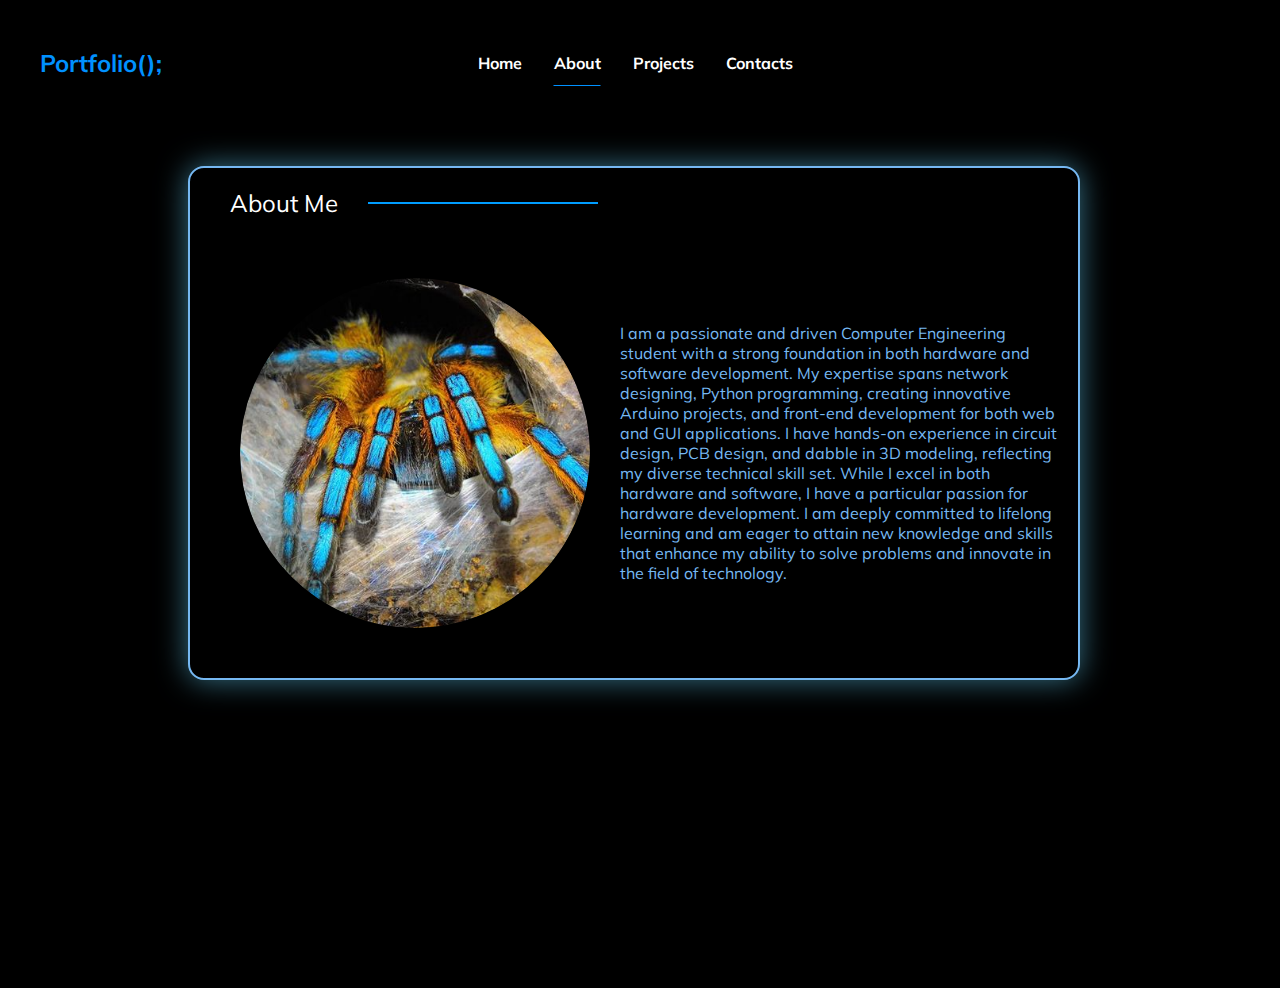
==== about.html @ 5b80104b "Add files via upload" ====
<!DOCTYPE html>
<html lang="en">
<head>
    <meta charset="UTF-8">
    <meta name="viewport" content="width=device-width, initial-scale=1.0">
    <title>PORTFOLIO</title>
    <link rel="stylesheet" href="style.css"/>
    <link rel="stylesheet" href="images.css"/>
</head>
<body>
    <nav id="default-nav">
        <div class="left">
            <a href="index.html">Portfolio();</a>
        </div>
        <ul class="nav-links">
            <li><a href="index.html">Home</a></li>
            <li><a href="about.html" class="active">About</a></li>
            <li><a href="projects.html">Projects</a></li>
            <li><a href="contacts.html">Contacts</a></li>
        </ul>
    </nav>
    <nav id="hamburger">
        <div class="left">
            <div class="asd"><a href="index.html">Portfolio();</a></div>
        </div>
        <div class="nav-hamburger">
            <div class="hamburger-icon" onclick="toggleMenu()">
                <span></span>
                <span></span>
                <span></span>
            </div>       
            <div class="menu-links">
            <li><a href="index.html" onclick="toggleMenu()">Home</a></li>
            <li><a href="about.html" onclick="toggleMenu()">About</a></li>
            <li><a href="projects.html" onclick="toggleMenu()">Projects</a></li>
            <li><a href="contacts.html" onclick="toggleMenu()">Contacts</a></li>
            </div>
        </div>
        
    </nav>
    <div class="main">
    <div class="about-container">
        <div class="about-me">
            <p class="p3">About Me</p>
            <p class="p4"></p>
        </div>
        <div class="about-content">
            <div>
                <img src="/assets/Spider-modified.png" 
                alt="pfp"
                class="pfp-icon">
            </div>
            <div>
                I am a passionate and driven Computer Engineering student with a 
                strong foundation in both hardware and software development. 
                My expertise spans network designing, Python programming, creating innovative Arduino projects,
                and front-end development for both web and GUI applications. I have hands-on experience in circuit design,
                PCB design, and dabble in 3D modeling, reflecting my diverse technical skill set. 
                While I excel in both hardware and software, I have a particular passion for hardware development.
                I am deeply committed to lifelong learning and am eager to attain new knowledge and skills that enhance 
                my ability to solve problems and innovate in the field of technology.

            </div>
            
        </div>
        
    </div>
    </div>
    <div class="skill-container">
        <div class="skills-me">
            <p class="p3">Skills</p>
            <p class="p4"></p>
        </div>
        <div class="skill-content">
            <div class="s1">
                <p class="pp1">HTML</p>
                <p class="pp1">CSS</p>
                <p class="pp1">C++</p>
                <p class="pp1">Python</p>
            </div>
            <div class="s2">
                <p class="pp1">Cisco Packet tracer</p>
                <p class="pp1">Circuit Design</p>
                <p class="pp1">3D Design</p>
                <p class="pp1">Java</p>
            </div>
        </div>
    </div>
    <script src="script.js"></script>
</body>
</html>
---- style.css ----
@import url('https://fonts.googleapis.com/css2?family=Mulish:ital,wght@0,200..1000;1,200..1000&display=swap');

* {
    background-color: black;
    margin: 0;
    padding: 0;
}

p {
    color: white;
    justify-items: center;
}

html {
    scroll-behavior: smooth;
}

body {
    width: calc(100vw - 12px);
    overflow-x: hidden;
    font-family: "Mulish", sans-serif;
    font-optical-sizing: auto;
    
     
}


a, .btn {
    transition: all 1000 ms ease;
}

.left a {
    color: rgb(0, 145, 255); 
    text-decoration: none; 
    font-weight: bold; 
}

.nav-links a {
    color: white; 
    text-decoration: none; 
    font-weight: bold; 
    
}

.nav-links a.active {
    text-decoration: underline;
    text-underline-offset: 1rem;
    text-underline-position: above;
    text-decoration-color: rgb(0, 145, 255);
}  


nav {
    display: flex;
    flex-direction: row;
    height: 14vh;
    align-items: center;
}

.left {
    padding-left: 40px;
    font-size: 1.5rem;
}

.nav-links {
    display: flex;
    flex: 1;
    flex-direction: row;
    gap: 2rem;
    list-style: none;
    justify-content: center;
    text-decoration: none;
    margin-right: 160px;
    color: rgba(0, 0, 0, 0.5);
}


#hamburger {
    display: none;
    justify-content: space-around;
}

.nav-hamburger {
    position: relative;
    display: inline-block;
    
}

.hamburger-icon {
    display: flex;
    flex-direction: column;
    justify-content: space-between;
    height: 24px;
    width: 30px;
    cursor: pointer;
}

.hamburger-icon span {
    width: 100%;
    height: 2px;
    background-color: rgb(255, 255, 255);
    transition: all 0.3 ease-in-out;
}

.menu-links {
position: absolute;
top: 100%;
right: 0;
background-color: white;
width: fit-content;
max-height: 0;
overflow: hidden;
transition: all 0.3 ease-in-out;
}

.menu-links a {
    display: block;
    padding: 10px;
    text-align: center;
    font-size: 1.5rem;
    color: white;
    text-decoration: none;
    transition: all 0.3 ease-in-out;
}
  
  .menu-links li {
    list-style: none;
}
  
  .menu-links.open {
    max-height: 300px;
}

.hamburger-icon.open span:first-child {
    transform: rotate(45deg) translate(10px, 5px);
    color: wheat;
}
  
.hamburger-icon.open span:nth-child(2) {
    opacity: 0;
}
  
.hamburger-icon.open span:last-child {
    transform: rotate(-45deg) translate(10px, -5px);
}
  
.hamburger-icon span:first-child {
    transform: none;
}
  
.hamburger-icon span:first-child {
    opacity: 1;
}
  
.hamburger-icon span:first-child {
    transform: none;
}
  

h1,h2 {
    color: white;
    margin: 10px 10px;
    font-weight: 700;
    font-size: 50px;
}

.mother-profile {
    display: flex;
    align-items: center;
    gap: 3rem;
    height: 86vh;
    justify-content: center;
    min-height: fit-content;
    opacity: 0;
    transform: translateY(50px); 
    animation: fadeInFromBottom 1.5s ease-in-out forwards;
}

.profile {
    display: flex;
    width: 350px;
    height: 350px;
    margin: auto 0;
    justify-content: center;
    border: 3px solid rgb(0, 153, 255); 
    border-radius: 50%;
    box-shadow: 0 0px 30px rgba(86, 180, 212, 0.648);
}

.p2, .p1 {
    color: rgb(0, 145, 255);
    margin-bottom: 15px;
}

.text-container {
    text-align: center;
    align-self: center;
}

.icon {
    width: 30px;
    height: 30px;
}


.icon:hover {
    cursor: pointer;
}


.socials-container {
    margin-top: 20px;
    display: flex;
    flex-direction: row;
    justify-content: center;
    align-items: center;
    align-content: center;
    gap: 20px;
}

.btn-container {
    justify-content: center;
    display: flex;
}

.btn-color {
    background-color: rgb(0, 0, 0);
    color: rgb(255, 255, 255);
    border: rgb(51, 147, 231);
    padding: .8rem;
    width: 150px;
    border-radius: 2rem;
    border: 0.1rem solid rgb(28, 82, 136);
    text-decoration: none;
}

.btn-color:link,
.btn-color:visited {
    text-decoration: none;
}

.btn-color:hover {
    cursor: pointer;
    background: rgb(0, 157, 255);
    color: black;
    border: 0.1rem solid rgb(0, 157, 255);
}

/* about */

.p3 {
    padding-left: 20px;
    font-size: 1.5rem;
    color: white;
    
}

.p4 {
    background-color: rgb(0, 157, 255);
    width: 230px; 
    height: 2px;
    align-self: center;
    margin-left: 30px;
}

.about-me {
    display: flex;
    margin: 20px;
}

.main {
    display: flex;
    justify-content: center; /* Centers horizontally */
    margin: 0;  
           
}
.about-container {
    width: 70%;
    border-radius: 1rem;
    border: solid 2px;color: rgb(118, 184, 242);
    margin: 40px;
    box-shadow: 0 0px 30px rgba(86, 180, 212, 0.648);
    opacity: ; /* Ensure it's visible initially */
    transform: translateY(0); /* Start at the normal position */
    animation: fadeInFromBottom 1.5s ease-in-out forwards;
}

.about-content {
    display: flex;
    margin: 10px;
    align-items: center;
    padding: 10px;
}

.pfp-icon {
    margin: 30px;
    display: flex;
    width: 350px;
    height: 350px;
    justify-content: center;    
    border-radius: 50%;
    
}

.skill-container {
    margin: 40px;
    opacity: 0;
    transform: translateY(50px); 
    animation: fadeInFromLeft 1.5s ease-in-out forwards 1s;
}

.skills-me {
    display: flex;
    margin: 10px;
}

.skill-content {
    display: flex;
    flex-wrap: wrap;
    gap: 10px; 
}

.s1, .s2 {
    flex: 1;
    display: flex;
    flex-direction: row;
    align-items: center;
    justify-content: center;
    gap: 4rem;
}

.pp1 {
    border: solid 2px;
    border-color: rgb(118, 184, 242);
    box-shadow: 0 0px 15px rgba(118, 184, 242, 0.648);
    margin: 10px;
    width: 200px;
    height: 40px;
    display: flex;
    justify-content: center;
    align-items: center;
}

/* Project */

.projects {
    opacity: 0;
    transform: translateY(50px); 
    animation: fadeInFromBottom 1.5s ease-in-out forwards;
}

.project {
    margin: 30px;
    justify-items: center;
    
}

.project-container {
    flex-wrap: wrap;
    display: flex;
    justify-content: center;
    align-items: center; 
    
}

.pos1, .pos2, .cisco {
    transition: transform 0.3s ease, box-shadow 0.3s ease;
}

.pos1:hover, .pos2:hover, .cisco:hover {
    transform: scale(1.05);
    box-shadow: 0 4px 20px rgba(0, 0, 0, 0.2);
}

.icon-project:hover {
    transform: scale(1.2);
    transition: transform 0.3s ease;
}

.project-img {
    width: 280px;
    height:90%;
    border-radius: 8px;
    box-shadow: 0 0px 15px rgba(131, 131, 131, 0.648);
    align-items: center;
    justify-content: center;
    justify-items: center;
    justify-self: center;
    align-self: center;
    align-content: center;
}

.pos1, .pos2, .cisco {
    border-radius: 10px;
    border: solid 1px; color: rgb(118, 184, 242);
    box-shadow: 0 0px 15px rgba(86, 180, 212, 0.648);
    flex:0 1;
    margin: 30px;
    width: 300px;
    justify-items: center;
}

.img-container {
    margin: 20px;
    height: 100%;
}

.project-text {
    justify-items: center;
    align-content: center;
    margin: 15px;

}

.title-project {
    font-size: 1.2rem;
    margin-bottom: 10px;
    
}

.link {
    justify-self: end;
    margin: 10px;
}

.icon-project {
    width: 20px;
    height: 20px;
}

.commission-container {
    display: flex;
    justify-self: center;
    align-items: center; 
}

.commission {
    opacity: 0;
    transform: translateY(50px); 
    animation: fadeInFromBottom 1.5s ease-in-out forwards 1s;
}

/* Contacts */
.contacts-container {
    opacity: 0;
    transform: translateY(50px); 
    animation: fadeInFromBottom 1.5s ease-in-out forwards;
}
.contact-text{
    font-size: 30px;
}

.contacts-details {
    display: flex;
    flex-direction: column;
    gap: 1rem; /* Space between rows */
    justify-content: center;
    height: 50vh;
}

.first-row, .second-row {
    display: flex;
    justify-content: center; /* Align items at opposite ends */
    gap: 4rem; /* Add space between columns */
    
}

.first-row p, .second-row p {
    margin: 0;
    text-align: left;
}

.contacts-info {
    width: 300px;
    height: 100px;
    display: flex;
    border-radius: 10px;
    border: solid 1px; color: rgb(118, 184, 242);
    box-shadow: 0 0px 15px rgba(86, 180, 212, 0.648);
    align-items: center;
    gap: 1rem;
    margin: 20px;
}

.contacts-icon {
    margin-left: 10px;
    height: 60px;
    width: 60px;
}
.inside-info{
    display: flex;
    flex-direction: column;
    gap: 10px;
}

.main-deets{
    font-size: 20px;
}
.contacts-deets {
    font-size: 15px;
}

.socials-icon {
    height: 20px;
    width: 20px;
}

.socials-info {
    display: flex; /* Makes the container a flexbox */
    gap: 1rem; /* Adds space between the images */
}
---- images.css ----
@media screen and (max-width: 800px) {
    #default-nav{
        display: none;
    }

    #hamburger {
        display: flex;

    }

    .left {
        padding: 0;
    }
    .mother-profile {
        flex-direction: column; /* Stack text and profile image vertically */
        height: auto;
        gap: 2rem;
        padding: 20px;
    }

    .profile {
        width: 280px;
        height: 280px;
    }

    .text-container {
        text-align: center;
    }

    h1, h2 {
        font-size: 35px; /* Reduce heading size further */
    }

    .p1, .p2 {
        font-size: 1rem;
    }

    .btn-color {
        width: 130px;
        padding: 0.6rem;
        font-size: 0.9rem;
    }

    .icon {
        width: 25px;
        height: 25px;
    }

}

    
@media (max-width: 1024px) {

    .about-container {
        width: 85%;
        margin: 20px;
    }

    .about-content {
        flex-direction: column;
        text-align: center;
    }

    .pfp-icon {
        width: 200px;
        height: 200px;
        margin: 10px;
    }

    .skill-content {
        align-items: center;
    }

    .s1, .s2 {
        gap: 2rem;
        flex-direction: column;
    }
    
    .contacts-container {
        max-width: 1025px; /* Fixed max width */
        margin: 0 auto; /* Center the content horizontally */
        padding: 20px; /* Add some spacing */
        box-sizing: border-box;
    }
    
    .contacts-details {
        display: flex;
        flex-direction: column;
        gap: 1rem;
        justify-content: center;
        height: auto; /* Adjust height dynamically */
    }
    
    /* Rows: Responsive Alignment */
    .first-row, .second-row {
        display: flex;
        justify-content: center;
        flex-wrap: wrap; /* Wrap items if screen is smaller */
        gap: 2rem; /* Reduced gap for better spacing */
    }
    
    .contacts-info {
        width: 300px;
        height: 100px;
        display: flex;
        border-radius: 10px;
        border: solid 1px rgb(118, 184, 242);
        box-shadow: 0 0px 15px rgba(86, 180, 212, 0.648);
        align-items: center;
        gap: 1rem;
        margin: 10px; /* Adjust margin for better spacing */
    }
    
    /* Adjust fonts and icons for smaller screens */
    .contact-text {
        font-size: 28px;
        text-align: center;
    }
    
    .contacts-icon {
        margin-left: 10px;
        height: 50px;
        width: 50px;
    }
    
    .socials-icon {
        height: 20px;
        width: 20px;
    }
    
    .socials-info {
        display: flex;
        gap: 1rem;
    }

    
    
}

@media (max-width: 768px) {
    .contacts-info {
        
        align-items: center;
        text-align: center;
        height: auto;
        padding: 10px;
    }

    .contacts-icon {
        width: 35px;
        height: 35px;
    }

    .main-deets {
        font-size: 16px;
    }

    .contacts-deets {
        font-size: 13px;
    }

    .contact-text {
        font-size: 20px;
    }
}

@keyframes fadeInFromBottom {
    0% {
        opacity: 0;
        transform: translateY(50px); 
    }
    100% {
        opacity: 1;
        transform: translateY(0); 
    }
}

@keyframes fadeInFromLeft {
    0% {
        opacity: 0;
        transform: translateX(-50px);
    }
    100% {
        opacity: 1;
        transform: translateX(0);
    }
}
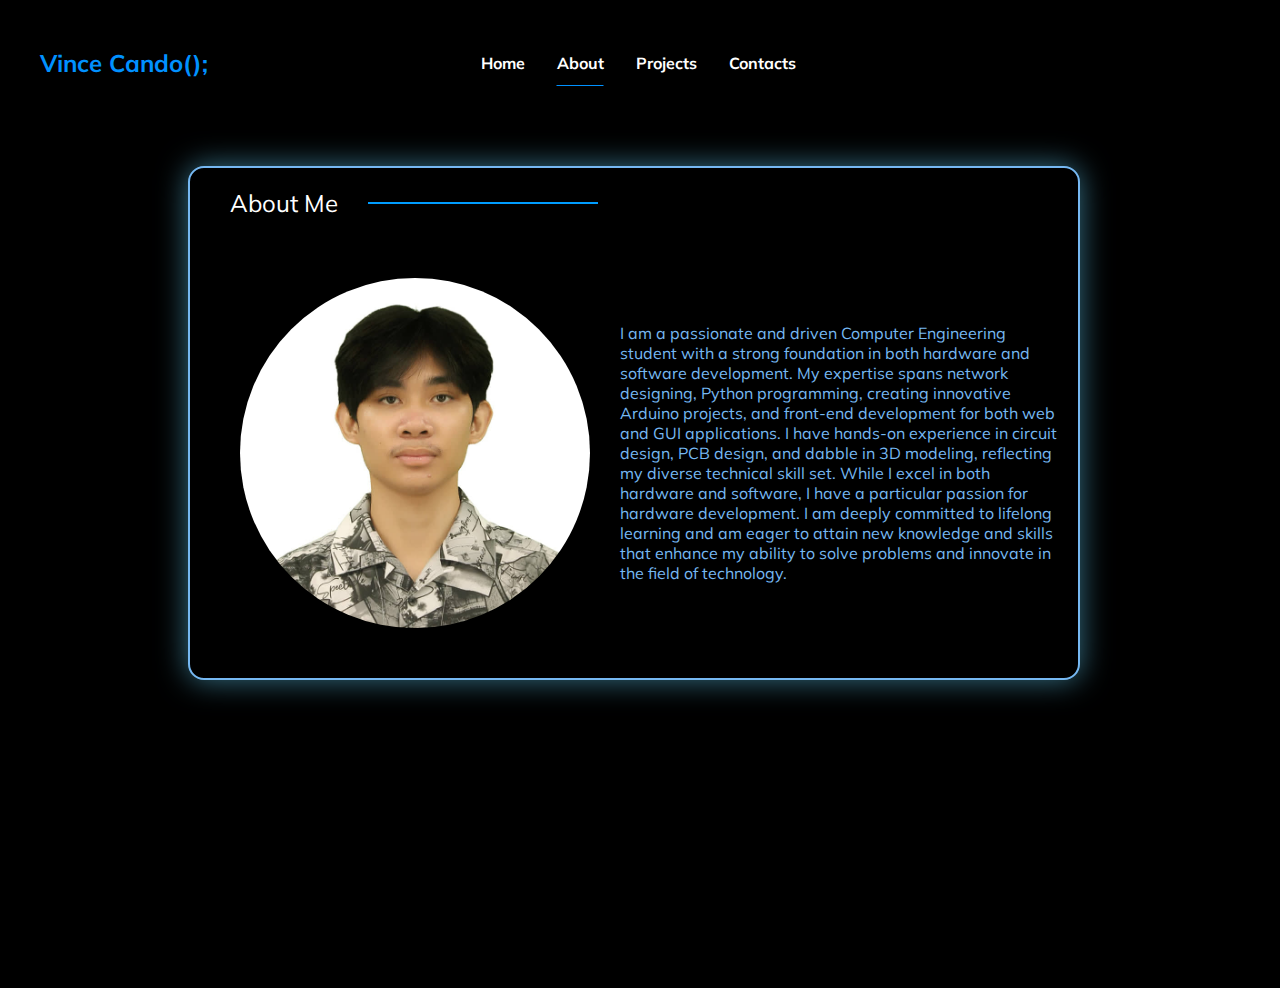
==== commit 1f471bc6: "Update about.html" ====
--- a/about.html
+++ b/about.html
@@ -10,7 +10,7 @@
 <body>
     <nav id="default-nav">
         <div class="left">
-            <a href="index.html">Portfolio();</a>
+            <a href="index.html">Vince Cando();</a>
         </div>
         <ul class="nav-links">
             <li><a href="index.html">Home</a></li>
@@ -21,7 +21,7 @@
     </nav>
     <nav id="hamburger">
         <div class="left">
-            <div class="asd"><a href="index.html">Portfolio();</a></div>
+            <div class="asd"><a href="index.html">Vince Cando();</a></div>
         </div>
         <div class="nav-hamburger">
             <div class="hamburger-icon" onclick="toggleMenu()">
@@ -46,7 +46,7 @@
         </div>
         <div class="about-content">
             <div>
-                <img src="/assets/Spider-modified.png" 
+                <img src="/assets/Spider-modified.jpg" 
                 alt="pfp"
                 class="pfp-icon">
             </div>
@@ -88,4 +88,4 @@
     </div>
     <script src="script.js"></script>
 </body>
-</html>+</html>
--- a/style.css
+++ b/style.css
@@ -71,7 +71,7 @@
     list-style: none;
     justify-content: center;
     text-decoration: none;
-    margin-right: 160px;
+    margin-right: 200px;
     color: rgba(0, 0, 0, 0.5);
 }
 
@@ -112,6 +112,7 @@
 max-height: 0;
 overflow: hidden;
 transition: all 0.3 ease-in-out;
+        z-index: 1;
 }
 
 .menu-links a {
@@ -355,7 +356,21 @@
     justify-items: center;
     
 }
-
+.hatdog {
+    display: flex;
+    flex-wrap: wrap;
+    flex-direction: row;
+    justify-content: center;
+    justify-items: center;
+    justify-self: center;
+    align-items: center;
+    align-content: center;
+    align-self: center;
+    max-width: 1500px;
+    opacity: 0;
+    transform: translateY(50px); 
+    animation: fadeInFromBottom 1.5s ease-in-out forwards;
+}
 .project-container {
     flex-wrap: wrap;
     display: flex;
@@ -376,11 +391,12 @@
 .icon-project:hover {
     transform: scale(1.2);
     transition: transform 0.3s ease;
+    cursor: pointer;
 }
 
 .project-img {
     width: 280px;
-    height:90%;
+    height:180px;
     border-radius: 8px;
     box-shadow: 0 0px 15px rgba(131, 131, 131, 0.648);
     align-items: center;
@@ -509,4 +525,4 @@
 .socials-info {
     display: flex; /* Makes the container a flexbox */
     gap: 1rem; /* Adds space between the images */
-}+}
